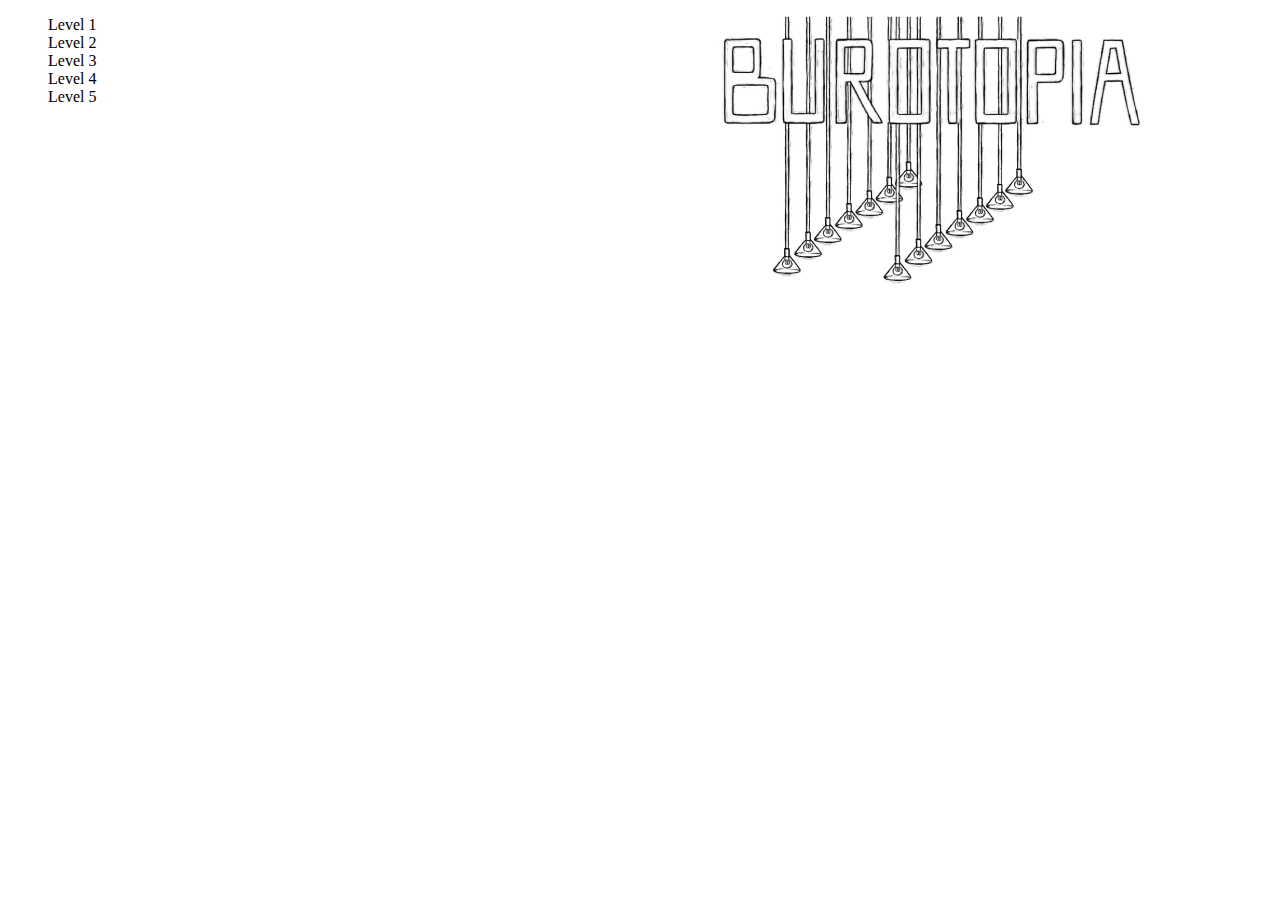
==== index.html @ 7cc5d072 "try out cropped img working individiual hover" ====
<!DOCTYPE html>
<html lang="en">
<head>
  <meta charset="UTF-8">
  <title>Burotopia</title>
  <link rel="stylesheet" href="style.css">
  <link rel="stylesheet" href="menu.css">
</head>
<body style="background-image: url(Assets/Graphics/Burotopia_accueil/OL10.png); background-size:cover;  background-repeat: no-repeat;">
  <div class='imgContainer'>
    <img class="menuItem"src="Assets/Graphics/Burotopia_accueil/OL9.png" width="90%"alt="">
    <img class="menuItem"src="Assets/Graphics/Burotopia_accueil/OL8.png" width="90%" alt="">
    <img class="menuItem"src="Assets/Graphics/Burotopia_accueil/OL7.png" width="90%" alt="">
    <img class="menuItem"id="counter" src="Assets/Graphics/Burotopia_accueil/OL6.png" width="90%" alt="">
    <img class="menuItem"src="Assets/Graphics/Burotopia_accueil/OL5.png" width="90%" alt="">
     <img class="menuItem"src="Assets/Graphics/Burotopia_accueil/OL4.png" width="90%" alt="">
     <img class="menuItem"src="Assets/Graphics/Burotopia_accueil/OL3.png" width="90%" alt="">
     <img class="menuItem"src="Assets/Graphics/Burotopia_accueil/OL2.png" width="90%" alt="">
    <img class="menuItem" id="titleMenu" src="Assets/Graphics/Burotopia_accueil/OL1_2.png" width="35%" alt="">
  </div>
  <ul>
    <li><a href="Level1/indexLevel1.html"id ='Level1'>Level 1</a></li>
    <li><a href="level2_b/index.html"id ='Level2'>Level 2</a></li>
    <li><a href="level3/index.html"id ='Level3'>Level 3</a></li>
    <li><a href="level4/unsubscribe.html" id ='Level4'>Level 4</a></li>
    <li><a href="level5/waitingTimeCall.html" id ='Level5'>Level 5</a></li>
  </ul>
</body>
</html>
---- style.css ----
@font-face {
    font-family: 'silom';
    src: url('Fonts/SilomBold.ttf') format('ttf'),
    font-weight: normal;
    font-style: normal;
}
body {
  font-family: silom;
  background-color:none;

}

.levelTitle {

  text-decoration: none;
}

.introLevel{
  position:fixed;
  width:100%;
  height:100%;
  left:0;
  top:15%;
  display:flex;
  flex-direction: column;
  align-items:center;
}

button {
  font-family : silom;
  font-size:3em;
  text-decoration: none;
  -webkit-appearance: none;
  -moz-appearance: none;
  width:min-content;
}


ul {
  display:flex;
  flex-direction: column;
  flex-wrap: wrap;
  justify-content: space-around;
  list-style-type: none;
}

img{

  list-style: none;
  text-decoration: none;
}

a:link {
  text-decoration: none;
  color: black;
  border:none;
  background-color:transparent;
  outline:none;
}

a:visited {
  text-decoration: none;
  color:black;
  border:none;
  background-color:transparent;
  outline:none;
}

a:hover {
  outline:none;
}

a:active {
  text-decoration: none;
  border:none;
  background-color:transparent;
  outline:none;
}
---- menu.css ----
body {
  overflow:hidden;
  position:relative;

}

.imgContainer {
  position:absolute;
  top:0;
  left:0;
  width:100%;
  height:100%;

}

.menuItem{
  position:absolute;
/*  top:0;
  left:0;*/
}

#titleMenu {
 right:10%;
 top:0;
}

#titleMenu:hover{
  transform:scale(1.1);

}

#counter:hover {
  trsnform:scale(0.9);
  z-index:2;
}
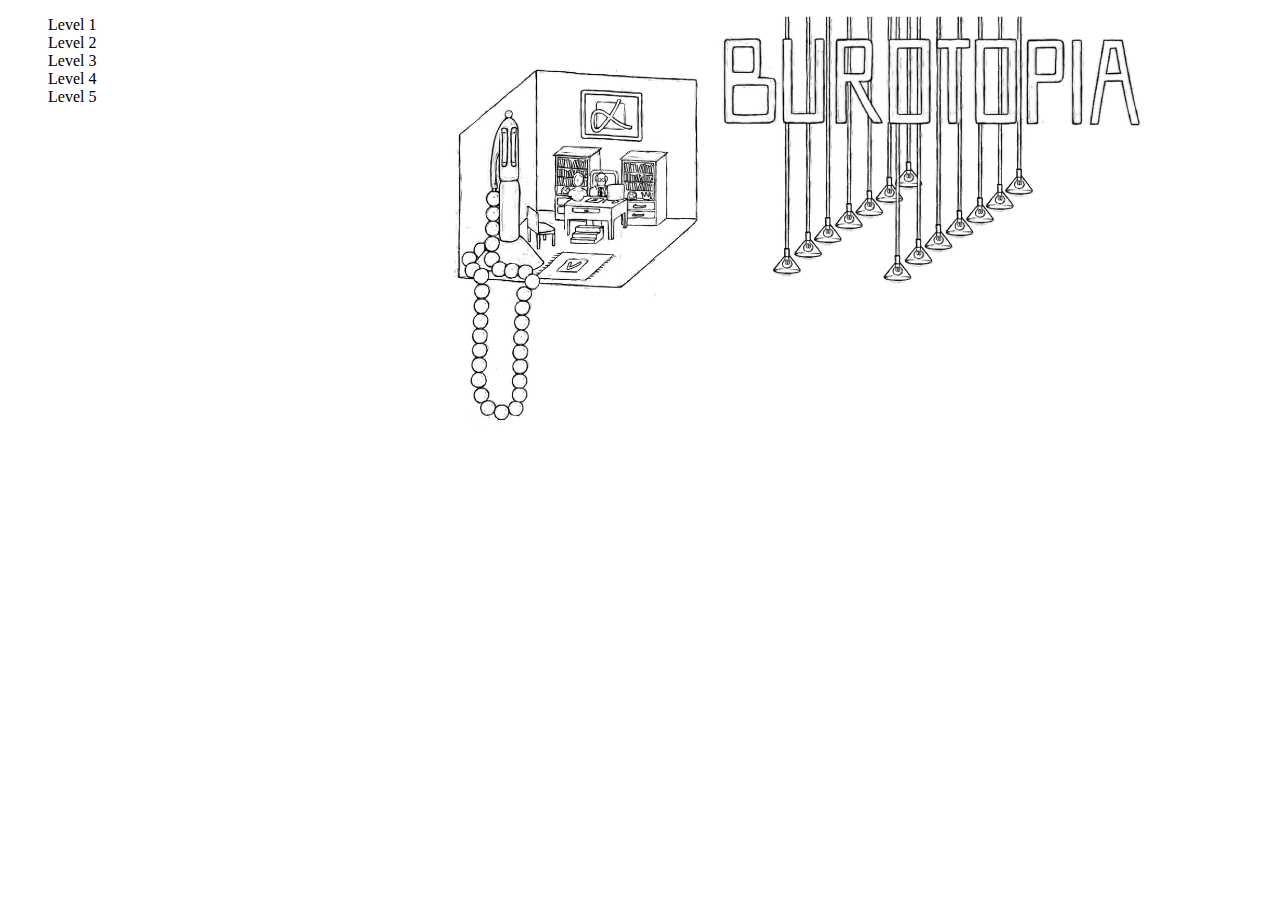
==== commit 0d8c8f78: "t&c cropped" ====
--- a/index.html
+++ b/index.html
@@ -15,7 +15,7 @@
     <img class="menuItem"src="Assets/Graphics/Burotopia_accueil/OL5.png" width="90%" alt="">
      <img class="menuItem"src="Assets/Graphics/Burotopia_accueil/OL4.png" width="90%" alt="">
      <img class="menuItem"src="Assets/Graphics/Burotopia_accueil/OL3.png" width="90%" alt="">
-     <img class="menuItem"src="Assets/Graphics/Burotopia_accueil/OL2.png" width="90%" alt="">
+     <img class="menuItem" id="TC"src="Assets/Graphics/Burotopia_accueil/OL2_2.png" width="20%" alt="">
     <img class="menuItem" id="titleMenu" src="Assets/Graphics/Burotopia_accueil/OL1_2.png" width="35%" alt="">
   </div>
   <ul>
--- a/menu.css
+++ b/menu.css
@@ -15,8 +15,10 @@
 
 .menuItem{
   position:absolute;
-/*  top:0;
-  left:0;*/
+}
+.menuItem:hover{
+  transform:scale(1.1);
+
 }
 
 #titleMenu {
@@ -24,12 +26,9 @@
  top:0;
 }
 
-#titleMenu:hover{
-  transform:scale(1.1);
 
+#TC {
+  left:35%;
+  top:55%;
 }
 
-#counter:hover {
-  trsnform:scale(0.9);
-  z-index:2;
-}
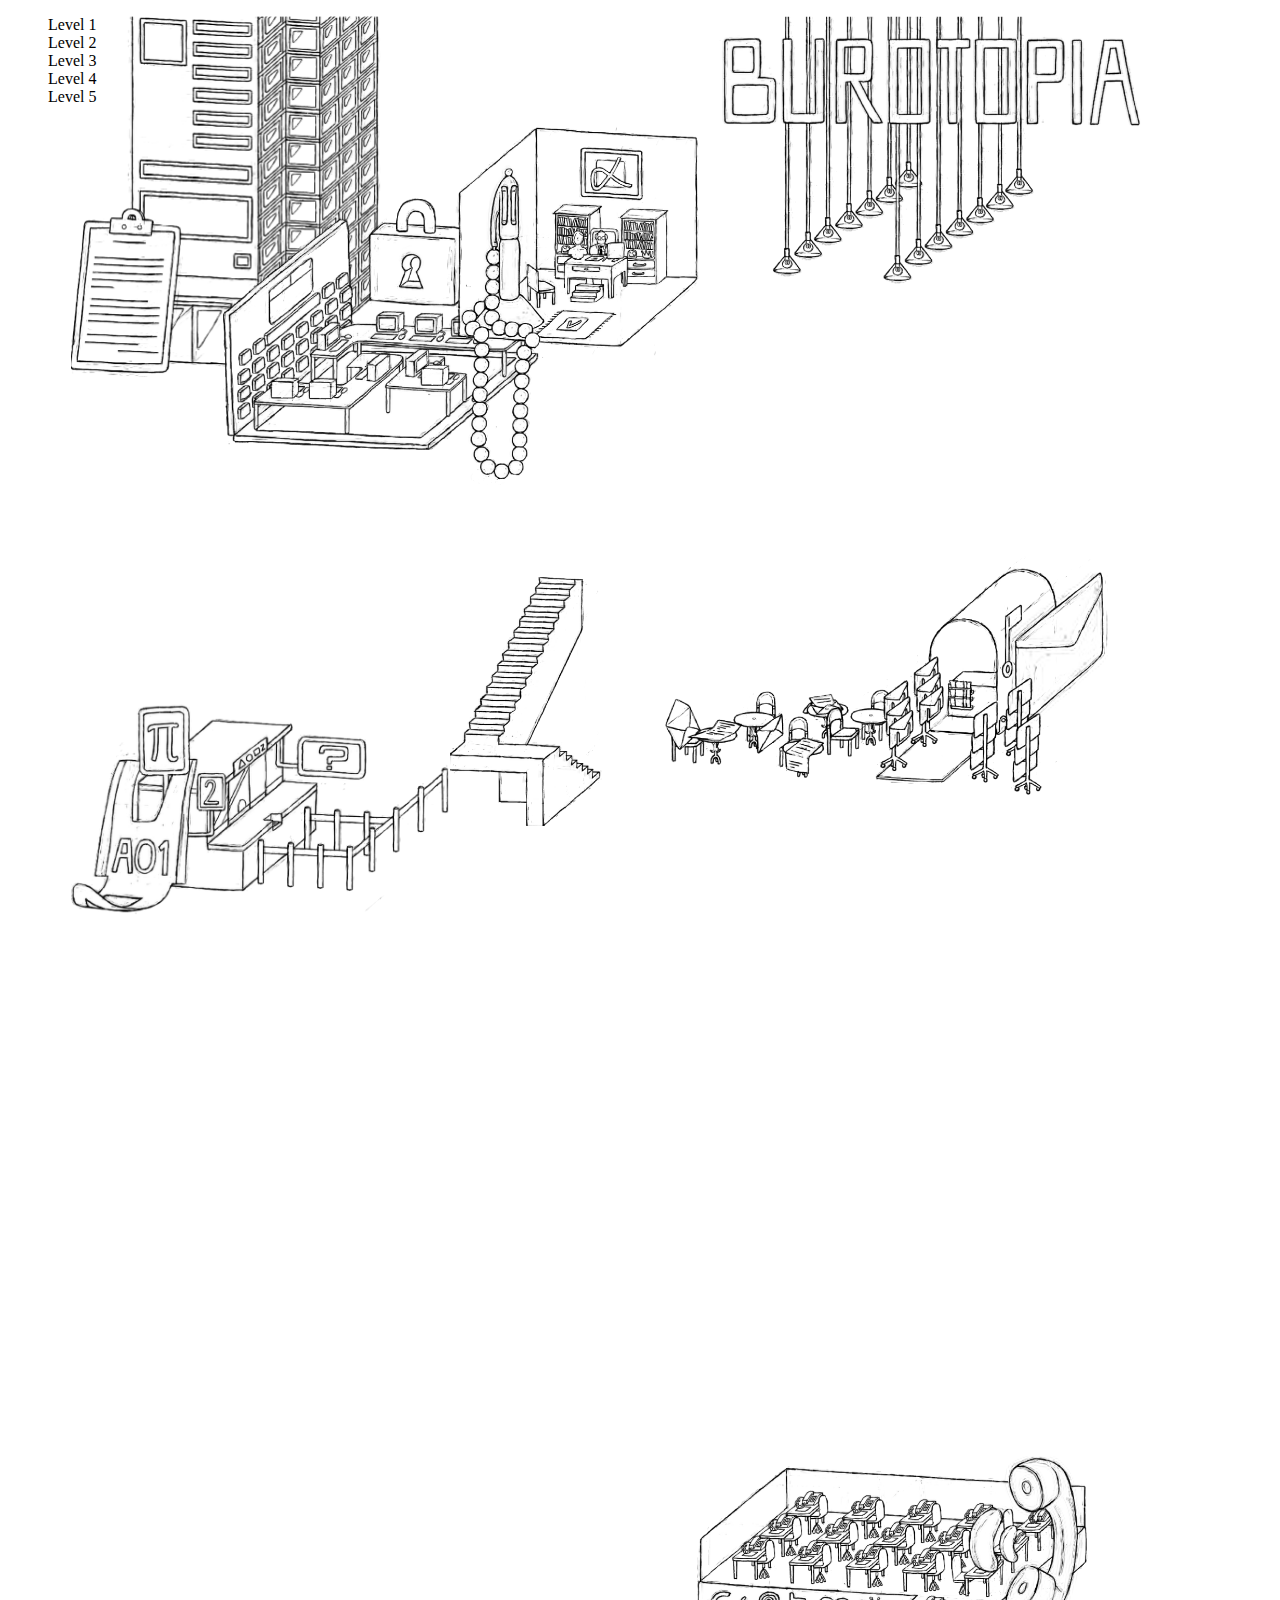
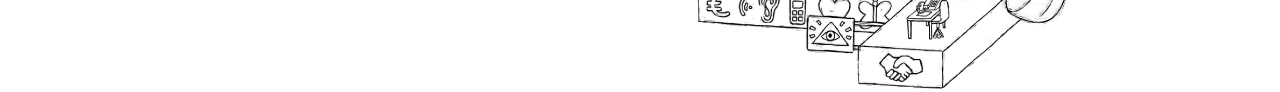
==== commit fc0cdc6e: "height of container fixed" ====
--- a/index.html
+++ b/index.html
@@ -9,13 +9,13 @@
 <body style="background-image: url(Assets/Graphics/Burotopia_accueil/OL10.png); background-size:cover;  background-repeat: no-repeat;">
   <div class='imgContainer'>
     <img class="menuItem"src="Assets/Graphics/Burotopia_accueil/OL9.png" width="90%"alt="">
-    <img class="menuItem"src="Assets/Graphics/Burotopia_accueil/OL8.png" width="90%" alt="">
-    <img class="menuItem"src="Assets/Graphics/Burotopia_accueil/OL7.png" width="90%" alt="">
-    <img class="menuItem"id="counter" src="Assets/Graphics/Burotopia_accueil/OL6.png" width="90%" alt="">
-    <img class="menuItem"src="Assets/Graphics/Burotopia_accueil/OL5.png" width="90%" alt="">
-     <img class="menuItem"src="Assets/Graphics/Burotopia_accueil/OL4.png" width="90%" alt="">
-     <img class="menuItem"src="Assets/Graphics/Burotopia_accueil/OL3.png" width="90%" alt="">
-     <img class="menuItem" id="TC"src="Assets/Graphics/Burotopia_accueil/OL2_2.png" width="20%" alt="">
+    <img class="menuItem interactive" id="form" src="Assets/Graphics/Burotopia_accueil/OL8_2.png" alt="">
+    <img class="menuItem interactive" id="password" src="Assets/Graphics/Burotopia_accueil/OL7_2.png"  alt="">
+    <img class="menuItem" id="counter" src="Assets/Graphics/Burotopia_accueil/OL6_2.png"alt="">
+    <img class="menuItem" id="stairs"src="Assets/Graphics/Burotopia_accueil/OL5_2.png" alt="">
+     <img class="menuItem interactive" id="callingCenter" src="Assets/Graphics/Burotopia_accueil/OL4_2.png" alt="">
+     <img class="menuItem interactive" id="unsubscribe" src="Assets/Graphics/Burotopia_accueil/OL3_2.png" alt="">
+     <img class="menuItem interactive" id="TC"src="Assets/Graphics/Burotopia_accueil/OL2_2.png" width="20%" alt="">
     <img class="menuItem" id="titleMenu" src="Assets/Graphics/Burotopia_accueil/OL1_2.png" width="35%" alt="">
   </div>
   <ul>
--- a/menu.css
+++ b/menu.css
@@ -9,16 +9,16 @@
   top:0;
   left:0;
   width:100%;
-  height:100%;
+  height:100vh;
 
 }
 
 .menuItem{
   position:absolute;
 }
-.menuItem:hover{
-  transform:scale(1.1);
 
+.interactive:hover {
+  transform:scale(1.2);
 }
 
 #titleMenu {
@@ -26,9 +26,45 @@
  top:0;
 }
 
+#unsubscribe {
+  top:60%;
+  right:13%;
+  width:35%
+}
+
+#callingCenter {
+  top:160%;
+  right:14.5%;
+  width:31%;
+}
 
 #TC {
   left:35%;
-  top:55%;
+  top:12%;
 }
 
+#stairs {
+  bottom:10%;
+  left:35%;
+  width:12%;
+  z-index:2;
+}
+
+#form {
+  width:25%;
+  left:5%;
+  top:0%;
+}
+
+#password {
+  width:25%;
+  top:20%;
+  left:17%;
+}
+
+#counter {
+  width:30%;
+  bottom:0;
+  left:5%;
+}
+
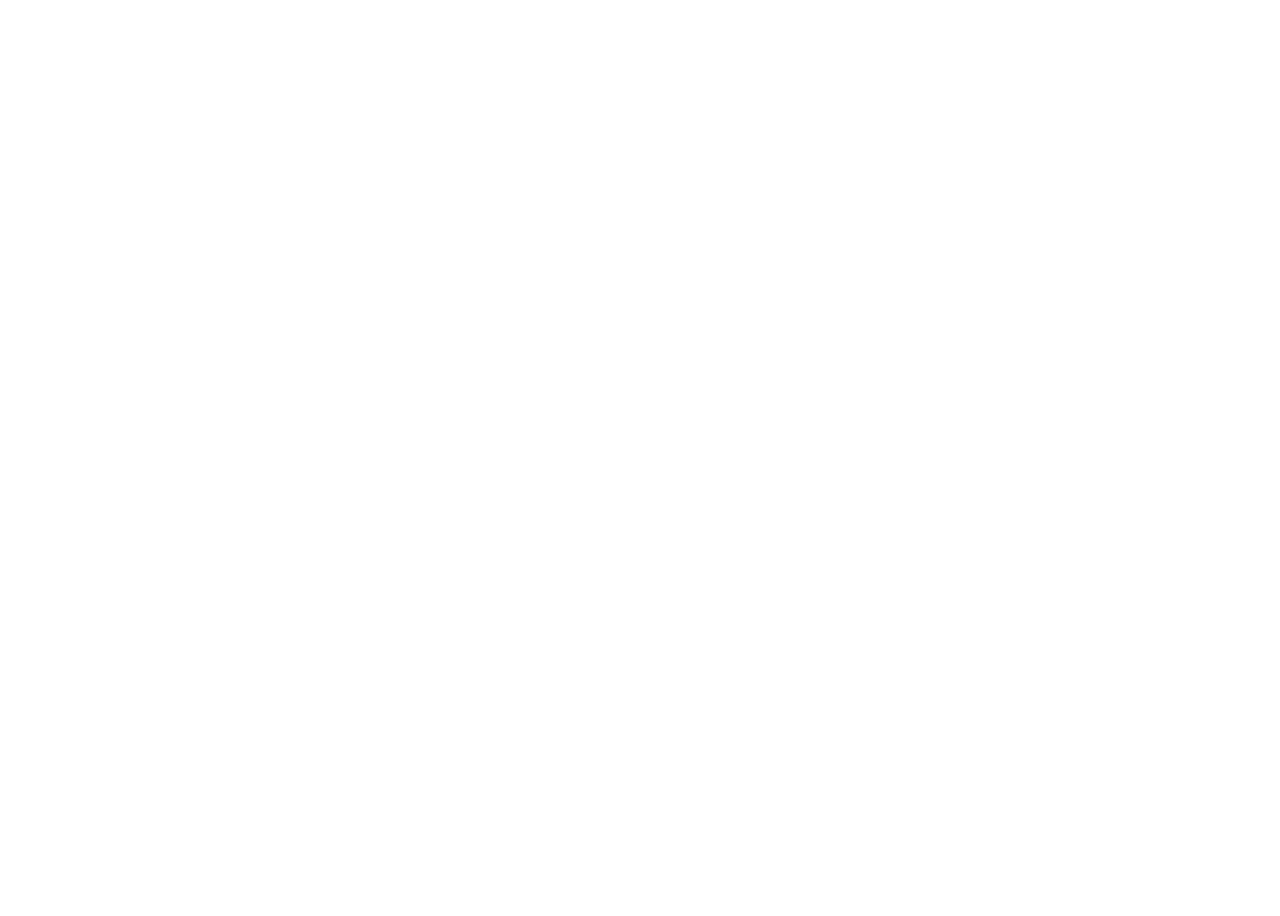
==== commit 387760f8: "msg t&C closed" ====
--- a/index.html
+++ b/index.html
@@ -6,24 +6,28 @@
   <link rel="stylesheet" href="style.css">
   <link rel="stylesheet" href="menu.css">
 </head>
-<body style="background-image: url(Assets/Graphics/Burotopia_accueil/OL10.png); background-size:cover;  background-repeat: no-repeat;">
+<body style="background-image: url(Assets/Graphics/Burotopia_accueil/OL10.png); background-size:cover;  background-repeat: repeat;">
   <div class='imgContainer'>
+    <h1 id="closedTC" class="notDoneMsg">The Terms and Condition office is not open yet. <br>Please try again later.</h1>
     <img class="menuItem"src="Assets/Graphics/Burotopia_accueil/OL9.png" width="90%"alt="">
-    <img class="menuItem interactive" id="form" src="Assets/Graphics/Burotopia_accueil/OL8_2.png" alt="">
-    <img class="menuItem interactive" id="password" src="Assets/Graphics/Burotopia_accueil/OL7_2.png"  alt="">
-    <img class="menuItem" id="counter" src="Assets/Graphics/Burotopia_accueil/OL6_2.png"alt="">
-    <img class="menuItem" id="stairs"src="Assets/Graphics/Burotopia_accueil/OL5_2.png" alt="">
-     <img class="menuItem interactive" id="callingCenter" src="Assets/Graphics/Burotopia_accueil/OL4_2.png" alt="">
-     <img class="menuItem interactive" id="unsubscribe" src="Assets/Graphics/Burotopia_accueil/OL3_2.png" alt="">
-     <img class="menuItem interactive" id="TC"src="Assets/Graphics/Burotopia_accueil/OL2_2.png" width="20%" alt="">
-    <img class="menuItem" id="titleMenu" src="Assets/Graphics/Burotopia_accueil/OL1_2.png" width="35%" alt="">
+
+    <a href="level6/formFiller.html"><img class="menuItem interactive form" src="Assets/Graphics/Burotopia_accueil/FormBuilding.png" alt=""></a>
+    <a href="level2_b/index.html"id ='Level2'><img class="menuItem interactive" id="password" src="Assets/Graphics/Burotopia_accueil/Password.png"  alt=""></a>
+    <a href="Level1/indexLevel1.html"id ='Level1'><img class="menuItem interactive" id="counter" src="Assets/Graphics/Burotopia_accueil/Counter.png"alt=""></a>
+    <img class="menuItem" id="stairs"src="Assets/Graphics/Burotopia_accueil/Stairs.png" alt="">
+    <a href="level5/waitingTimeCall.html" id ='Level5'><img class="menuItem interactive" id="callingCenter" src="Assets/Graphics/Burotopia_accueil/Call.png" alt=""></a>
+     <a href="level4/unsubscribe.html" id ='Level4'><img class="menuItem interactive" id="unsubscribe" src="Assets/Graphics/Burotopia_accueil/Unsub.png" alt=""></a>
+     <img onclick="showClosedMsg();"class="menuItem interactive" id="TC"src="Assets/Graphics/Burotopia_accueil/T&C.png" width="20%" alt="">
+
+    <img class="menuItem" id="titleMenu" src="Assets/Graphics/Burotopia_accueil/title.png" width="35%" alt="">
   </div>
   <ul>
-    <li><a href="Level1/indexLevel1.html"id ='Level1'>Level 1</a></li>
-    <li><a href="level2_b/index.html"id ='Level2'>Level 2</a></li>
-    <li><a href="level3/index.html"id ='Level3'>Level 3</a></li>
-    <li><a href="level4/unsubscribe.html" id ='Level4'>Level 4</a></li>
-    <li><a href="level5/waitingTimeCall.html" id ='Level5'>Level 5</a></li>
+   <!--  <li><a href="Level1/indexLevel1.html"id ='Level1'>Level 1</a></li>
+    <li><a href="level2_b/index.html"id ='Level2'>Level 2</a></li> -->
+    <!-- <li><a href="level3/index.html"id ='Level3'>Level 3</a></li> -->
+    <!-- <li><a href="level4/unsubscribe.html" id ='Level4'>Level 4</a></li> -->
+    <li></li>
   </ul>
+  <script src = "menu.js"></script>
 </body>
 </html>
--- a/menu.css
+++ b/menu.css
@@ -4,10 +4,34 @@
 
 }
 
+.notDoneMsg {
+  position:absolute;
+  left:45%;
+  top:20%;
+  z-index:30;
+  font-size:1vw;
+  padding:2em;
+  width:14vw;
+  background-color:white;
+  /*display:none;*/
+  opacity:0;
+  transition: all 0.5s;
+  transform:scale(0.9);
+  border-style:solid;
+  border-width:0.15em;
+  border-radius:3px;
+}
+
+.dispMsg {
+  /*display:block;*/
+  transform:scale(1);
+  opacity:1;
+}
+
 .imgContainer {
   position:absolute;
   top:0;
-  left:0;
+  left:5%;
   width:100%;
   height:100vh;
 
@@ -15,6 +39,8 @@
 
 .menuItem{
   position:absolute;
+  transition: transform 0.7s;
+  transition-timing-function: ease-out;
 }
 
 .interactive:hover {
@@ -33,38 +59,46 @@
 }
 
 #callingCenter {
-  top:160%;
+  top:30%;
   right:14.5%;
   width:31%;
 }
 
 #TC {
-  left:35%;
-  top:12%;
+  left:37%;
+  top:10%;
 }
 
 #stairs {
-  bottom:10%;
-  left:35%;
-  width:12%;
+  top:44%;
+  left:36%;
+  width:20%;
   z-index:2;
 }
 
-#form {
+.form {
   width:25%;
   left:5%;
   top:0%;
 }
 
 #password {
-  width:25%;
-  top:20%;
-  left:17%;
+  width:23%;
+  top:30%;
+  left:20%;
 }
 
 #counter {
   width:30%;
-  bottom:0;
+  top:60%;
   left:5%;
+  z-index:2;
 }
 
+.gray {
+  opacity:0;
+}
+
+.gray:hover {
+  opacity:1;
+}
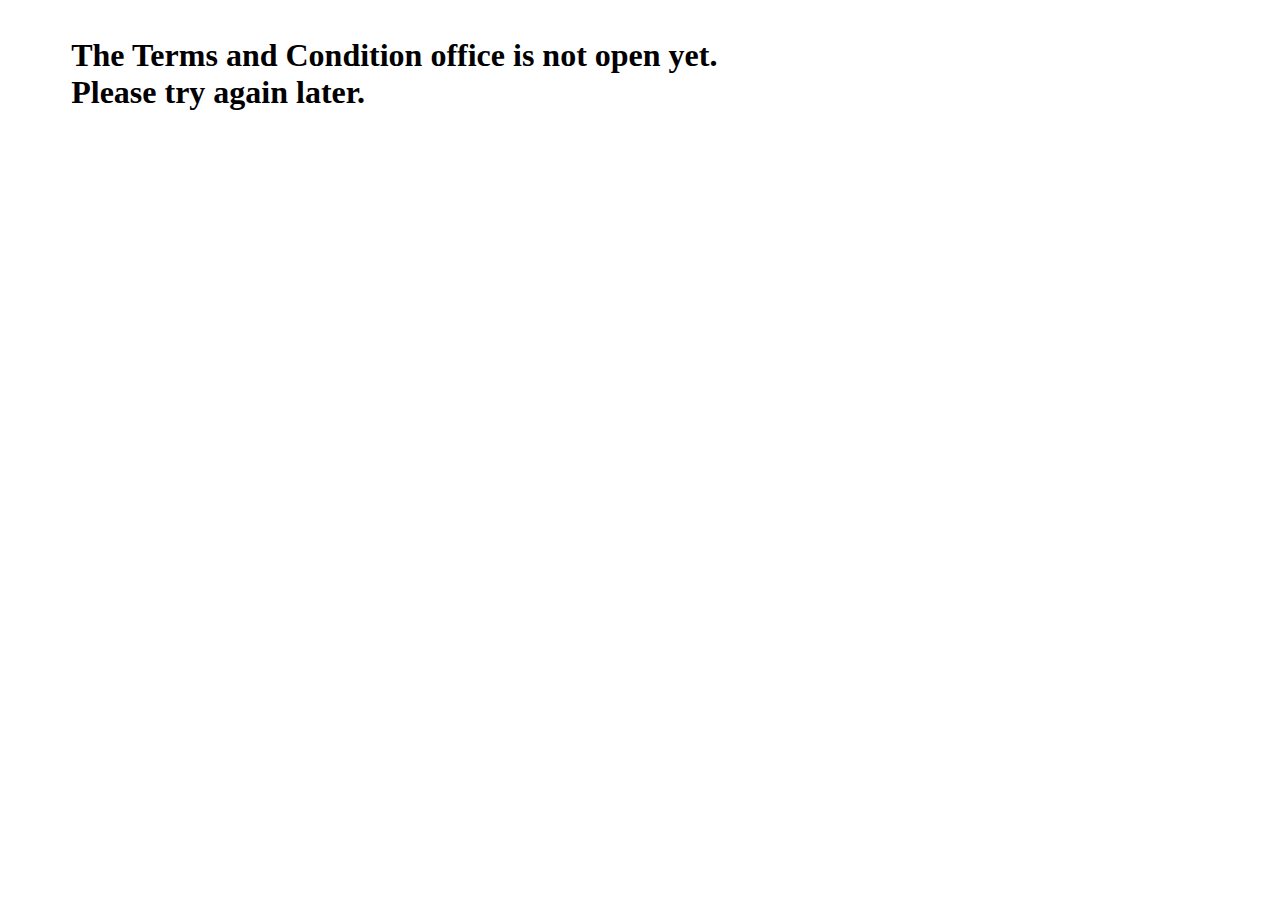
==== commit bd196d7f: "intermediary screen password deleted" ====
--- a/index.html
+++ b/index.html
@@ -8,24 +8,19 @@
 </head>
 <body style="background-image: url(Assets/Graphics/Burotopia_accueil/OL10.png); background-size:cover;  background-repeat: repeat;">
   <div class='imgContainer'>
-    <h1 id="closedTC" class="notDoneMsg">The Terms and Condition office is not open yet. <br>Please try again later.</h1>
     <img class="menuItem"src="Assets/Graphics/Burotopia_accueil/OL9.png" width="90%"alt="">
-
     <a href="level6/formFiller.html"><img class="menuItem interactive form" src="Assets/Graphics/Burotopia_accueil/FormBuilding.png" alt=""></a>
     <a href="level2_b/index.html"id ='Level2'><img class="menuItem interactive" id="password" src="Assets/Graphics/Burotopia_accueil/Password.png"  alt=""></a>
     <a href="Level1/indexLevel1.html"id ='Level1'><img class="menuItem interactive" id="counter" src="Assets/Graphics/Burotopia_accueil/Counter.png"alt=""></a>
     <img class="menuItem" id="stairs"src="Assets/Graphics/Burotopia_accueil/Stairs.png" alt="">
     <a href="level5/waitingTimeCall.html" id ='Level5'><img class="menuItem interactive" id="callingCenter" src="Assets/Graphics/Burotopia_accueil/Call.png" alt=""></a>
      <a href="level4/unsubscribe.html" id ='Level4'><img class="menuItem interactive" id="unsubscribe" src="Assets/Graphics/Burotopia_accueil/Unsub.png" alt=""></a>
-     <img onclick="showClosedMsg();"class="menuItem interactive" id="TC"src="Assets/Graphics/Burotopia_accueil/T&C.png" width="20%" alt="">
+    <h1 class="clickMsg clickTC">The Terms and Condition office is not open yet. <br>Please try again later.</h1>
+     <img onmouseover ="showClosedMsg();"class="menuItem interactive" id="TC"src="Assets/Graphics/Burotopia_accueil/T&C.png" width="20%" alt="">
 
     <img class="menuItem" id="titleMenu" src="Assets/Graphics/Burotopia_accueil/title.png" width="35%" alt="">
   </div>
   <ul>
-   <!--  <li><a href="Level1/indexLevel1.html"id ='Level1'>Level 1</a></li>
-    <li><a href="level2_b/index.html"id ='Level2'>Level 2</a></li> -->
-    <!-- <li><a href="level3/index.html"id ='Level3'>Level 3</a></li> -->
-    <!-- <li><a href="level4/unsubscribe.html" id ='Level4'>Level 4</a></li> -->
     <li></li>
   </ul>
   <script src = "menu.js"></script>
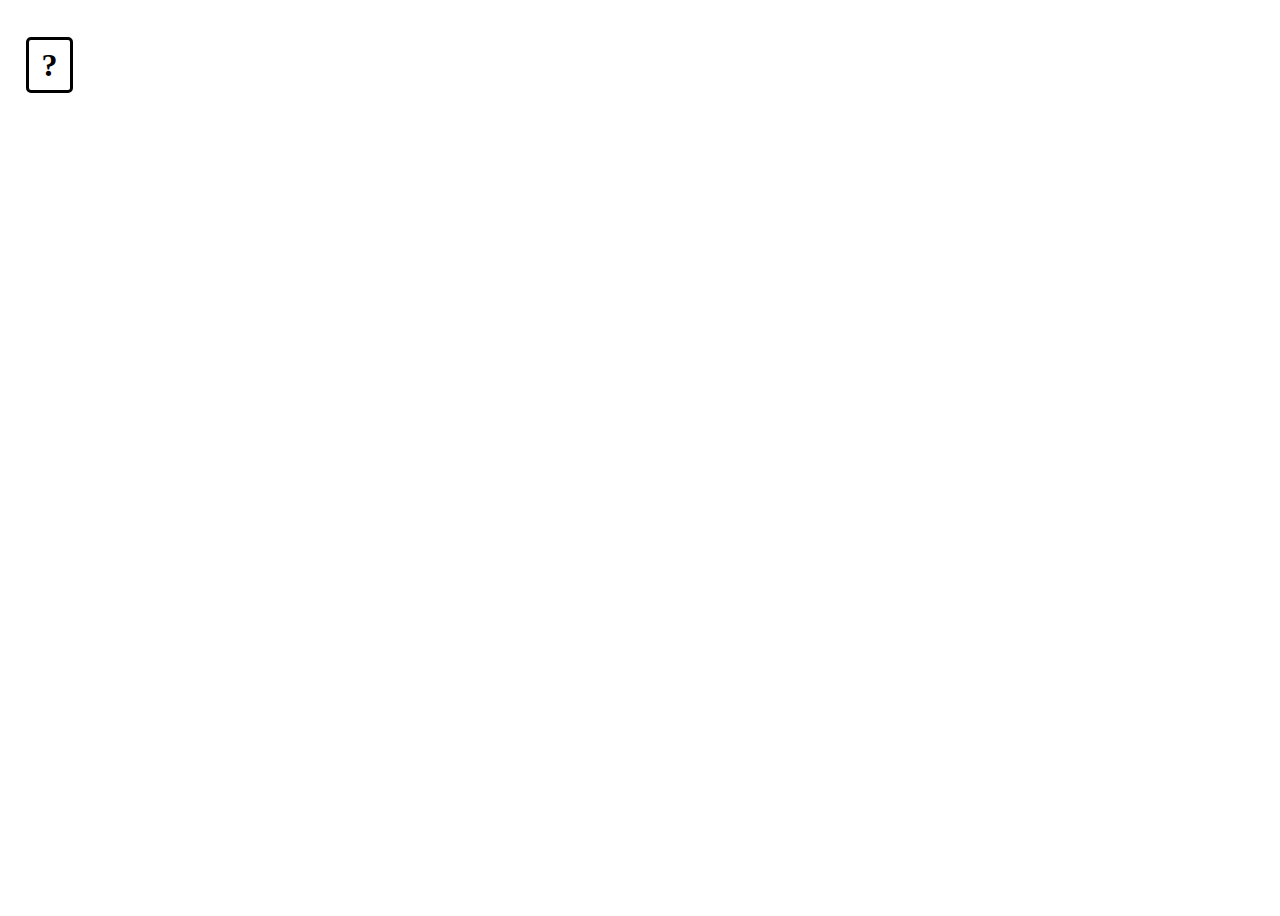
==== commit f21eb060: "text about" ====
--- a/index.html
+++ b/index.html
@@ -8,7 +8,7 @@
 </head>
 <body style="background-image: url(Assets/Graphics/Burotopia_accueil/OL10.png); background-size:cover;  background-repeat: repeat;">
   <div class='imgContainer'>
-    <img class="menuItem"src="Assets/Graphics/Burotopia_accueil/OL9.png" width="90%"alt="">
+    <img class="menuItem"src="Assets/Graphics/Burotopia_accueil/BackgroundElements.png" width="90%"alt="">
     <a href="level6/formFiller.html"><img class="menuItem interactive form" src="Assets/Graphics/Burotopia_accueil/FormBuilding.png" alt=""></a>
     <a href="level2_b/index.html"id ='Level2'><img class="menuItem interactive" id="password" src="Assets/Graphics/Burotopia_accueil/Password.png"  alt=""></a>
     <a href="Level1/indexLevel1.html"id ='Level1'><img class="menuItem interactive" id="counter" src="Assets/Graphics/Burotopia_accueil/Counter.png"alt=""></a>
@@ -16,9 +16,16 @@
     <a href="level5/waitingTimeCall.html" id ='Level5'><img class="menuItem interactive" id="callingCenter" src="Assets/Graphics/Burotopia_accueil/Call.png" alt=""></a>
      <a href="level4/unsubscribe.html" id ='Level4'><img class="menuItem interactive" id="unsubscribe" src="Assets/Graphics/Burotopia_accueil/Unsub.png" alt=""></a>
     <h1 class="clickMsg clickTC">The Terms and Condition office is not open yet. <br>Please try again later.</h1>
-     <img onmouseover ="showClosedMsg();"class="menuItem interactive" id="TC"src="Assets/Graphics/Burotopia_accueil/T&C.png" width="20%" alt="">
+     <img onclick="showClosedMsg();" class="menuItem interactive" id="TC"src="Assets/Graphics/Burotopia_accueil/T&C.png" width="20%" alt="">
+      <img class="menuItem interactive" id="titleMenu" src="Assets/Graphics/Burotopia_accueil/title.png" width="35%" alt="">
+      <div id=about>
+        <h1 onmouseover="showAbout();" onmouseout="hideAbout();" id="info">?</h1>
+        <div id="textAbout">
+          <p>
+          Burotopia is a digital playground that invites visitors to shift their prospective on bureaucratic procedures. <br>Rather than dismiss them as trivial or unecessarily frustrating obstacles, we should accept their rules for what they are. <br>By fully giving it attention and engaging with them, one may find something surprising in a familiar situation and make it more enjoyable.</p>
+        </div>
+      </div>
 
-    <img class="menuItem" id="titleMenu" src="Assets/Graphics/Burotopia_accueil/title.png" width="35%" alt="">
   </div>
   <ul>
     <li></li>
--- a/menu.css
+++ b/menu.css
@@ -4,26 +4,28 @@
 
 }
 
-.notDoneMsg {
+.clickMsg {
   position:absolute;
-  left:45%;
-  top:20%;
   z-index:30;
   font-size:1vw;
   padding:2em;
   width:14vw;
   background-color:white;
-  /*display:none;*/
   opacity:0;
   transition: all 0.5s;
-  transform:scale(0.9);
+  transform:scale(0);
   border-style:solid;
   border-width:0.15em;
   border-radius:3px;
 }
 
+
+.clickTC {
+  left:45%;
+  top:20%;
+}
+
 .dispMsg {
-  /*display:block;*/
   transform:scale(1);
   opacity:1;
 }
@@ -102,3 +104,32 @@
 .gray:hover {
   opacity:1;
 }
+
+#textAbout{
+  width:20vw;
+  background-color:white;
+  border:solid;
+  padding:0.5vw 1vw;
+  border-radius: 5px;
+  position:fixed;
+  left:10vw;
+  top:2vw;
+  display:none;
+  font-size:0.8vw;
+}
+
+#info {
+  background-color:white;
+  width:min-content;
+  border:solid;
+  padding:0.5vw 1vw;
+  border-radius: 5px;
+  position:fixed;
+  left:2vw;
+  z-index:5;
+}
+
+#info:hover {
+  transform:scale(1.2);
+  cursor:pointer;
+}
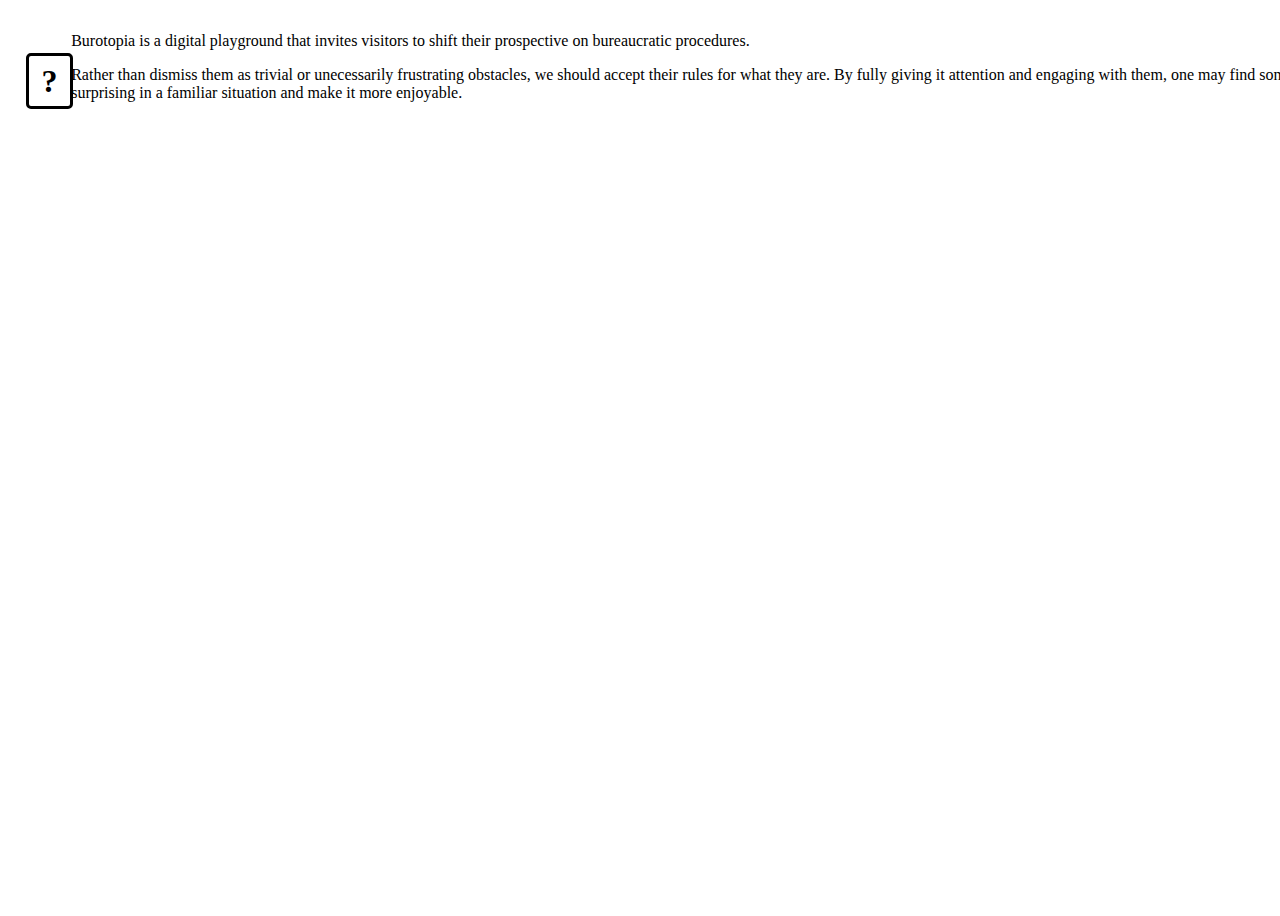
==== commit 37374130: "title static" ====
--- a/index.html
+++ b/index.html
@@ -17,12 +17,13 @@
      <a href="level4/unsubscribe.html" id ='Level4'><img class="menuItem interactive" id="unsubscribe" src="Assets/Graphics/Burotopia_accueil/Unsub.png" alt=""></a>
     <h1 class="clickMsg clickTC">The Terms and Condition office is not open yet. <br>Please try again later.</h1>
      <img onclick="showClosedMsg();" class="menuItem interactive" id="TC"src="Assets/Graphics/Burotopia_accueil/T&C.png" width="20%" alt="">
-      <img class="menuItem interactive" id="titleMenu" src="Assets/Graphics/Burotopia_accueil/title.png" width="35%" alt="">
+      <img class="menuItem" id="titleMenu" src="Assets/Graphics/Burotopia_accueil/title.png" width="35%" alt="">
       <div id=about>
         <h1 onmouseover="showAbout();" onmouseout="hideAbout();" id="info">?</h1>
-        <div id="textAbout">
+        <div class="textAbout">
           <p>
-          Burotopia is a digital playground that invites visitors to shift their prospective on bureaucratic procedures. <br>Rather than dismiss them as trivial or unecessarily frustrating obstacles, we should accept their rules for what they are. <br>By fully giving it attention and engaging with them, one may find something surprising in a familiar situation and make it more enjoyable.</p>
+          Burotopia is a digital playground that invites visitors to shift their prospective on bureaucratic procedures. </p>
+          <p>Rather than dismiss them as trivial or unecessarily frustrating obstacles, we should accept their rules for what they are. By fully giving it attention and engaging with them, one may find something surprising in a familiar situation and make it more enjoyable.</p>
         </div>
       </div>
 
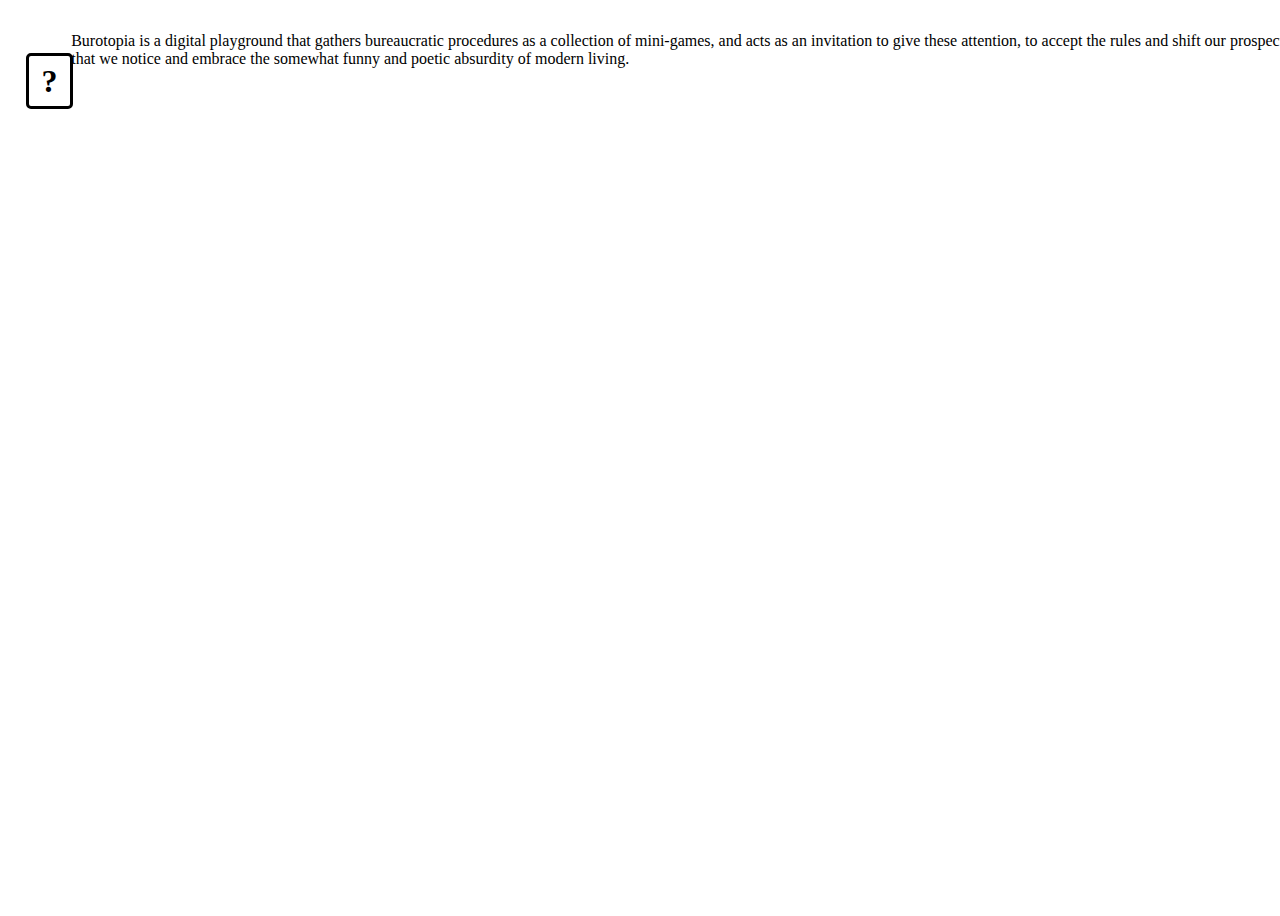
==== commit 5d8c3f21: "holding message jackpot level" ====
--- a/index.html
+++ b/index.html
@@ -22,8 +22,8 @@
         <h1 onmouseover="showAbout();" onmouseout="hideAbout();" id="info">?</h1>
         <div class="textAbout">
           <p>
-          Burotopia is a digital playground that invites visitors to shift their prospective on bureaucratic procedures. </p>
-          <p>Rather than dismiss them as trivial or unecessarily frustrating obstacles, we should accept their rules for what they are. By fully giving it attention and engaging with them, one may find something surprising in a familiar situation and make it more enjoyable.</p>
+            Burotopia is a digital playground that gathers bureaucratic procedures as a collection of mini-games, and acts as an invitation to give these attention, to accept the rules and shift our prospective so that we notice and embrace the somewhat funny and poetic absurdity of modern living.
+          </p>
         </div>
       </div>
 
@@ -31,6 +31,7 @@
   <ul>
     <li></li>
   </ul>
+  <script src="https://unpkg.com/@babel/standalone/babel.min.js"></script>
   <script src = "menu.js"></script>
 </body>
 </html>
